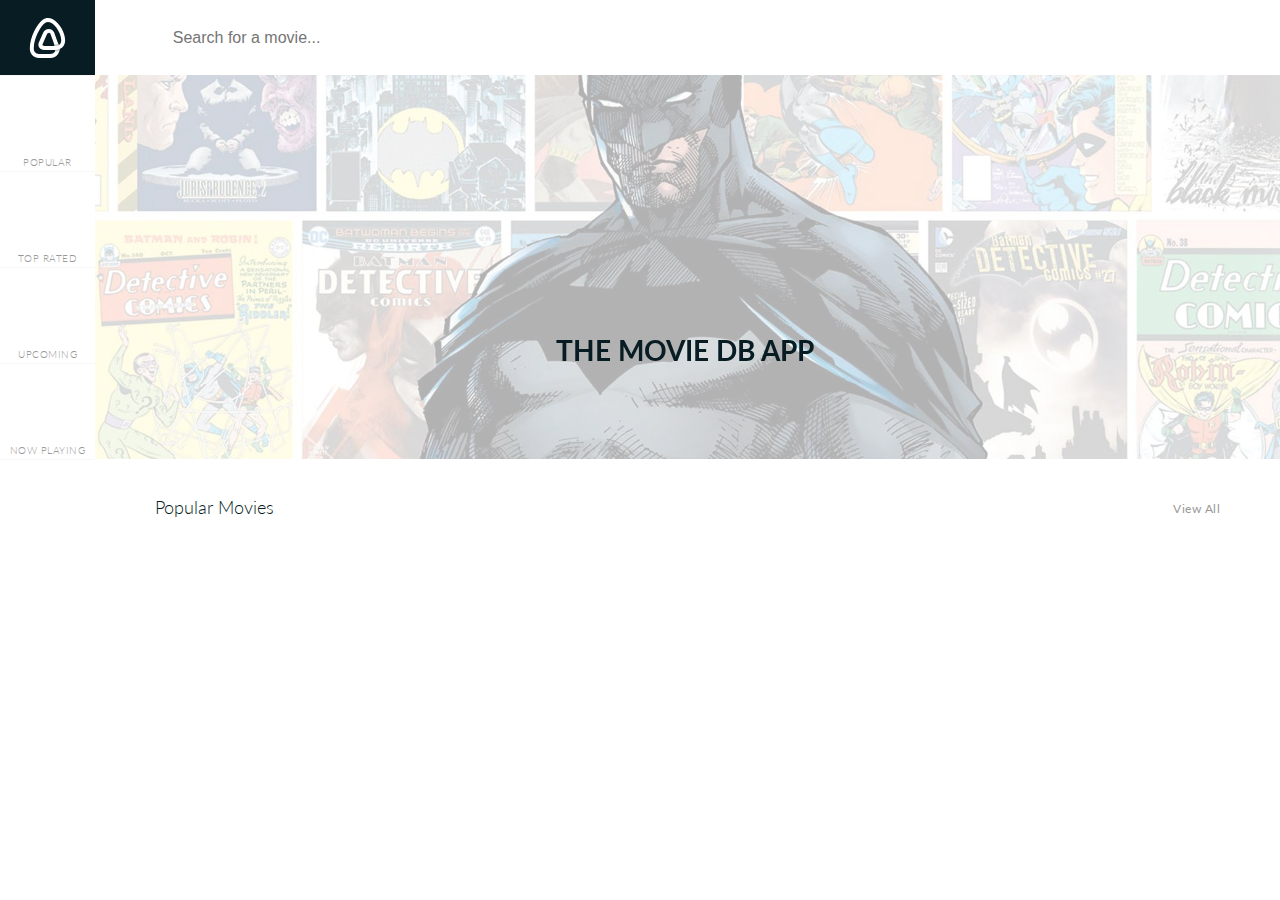
==== landing.html @ 551933ef "subo categoria y link de peliculas" ====
<!DOCTYPE html>
<html lang="en">
<head>
    <meta charset="UTF-8">
    <meta name="viewport" content="width=device-width, initial-scale=1.0">
    <meta http-equiv="X-UA-Compatible" content="ie=edge">
    <title>Document</title>
    <link href="styles/styles2.css" rel="stylesheet" type="text/css">
    <link href='http://fonts.googleapis.com/css?family=Lato&subset=latin,latin-ext' rel='stylesheet' type='text/css'>
    <link rel="stylesheet" href="https://use.fontawesome.com/releases/v5.8.1/css/all.css"
        integrity="sha384-50oBUHEmvpQ+1lW4y57PTFmhCaXp0ML5d60M1M7uH2+nqUivzIebhndOJK28anvf" crossorigin="anonymous">
</head>
<body>
    <nav>
        <a href="#" class="logo"><img src="images/assets/logo.svg"></a>
        <ul class="navigation-list">
            <li class="navigation-item"><a href="#"><i class="far fa-star"></i><span>POPULAR</span></a></li>
            <li class="navigation-item"><a href="#"><i class="fas fa-arrow-up"></i><span>TOP RATED</span></a></li>
            <li class="navigation-item"><a href="#"><i class="far fa-calendar-alt"></i><span>UPCOMING</span></a></li>
            <li class="navigation-item"><a href="#"><i class="far fa-play-circle"></i><span>NOW PLAYING</span></a></li>
        </ul>
    </nav>
    <div class="placeholder">
            <i class="fas fa-search search"></i>
            <input type="text" placeholder="Search for a movie...">
        </div>
    <div class="container">
        <div class="header">
            <h1>THE MOVIE DB APP</h1>
            <div class="banner">
            </div>
        </div>
        <div class="content">
            <div class="movies-category">
                <h2>Popular Movies</h2> 
                <a href="#">View All <i class="fas fa-arrow-right"></i></a> 
            </div>
            <div class="movies">

            </div>

        </div>
    </div>
</body>
</html>
---- styles/styles2.css ----
@import url("https://fonts.googleapis.com/css?family=Lato:400,700");
body {
  margin: 0;
  font-family: "Lato", sans-serif;
  font-weight: 400;
  font-size: 16px;
  color: #999;
}

a {
  color: #999;
  text-decoration: none;
  font-size: 16px;
}
a:hover {
  color: #081c24;
  display: inline-block;
}

nav {
  position: fixed;
  top: 0;
  height: 455px;
  width: 95px;
}
nav .logo {
  display: flex;
  background-color: #081c24;
  width: 95px;
  height: 75px;
  align-items: center;
  justify-content: center;
}
nav .logo:hover {
  display: flex;
  width: 95px;
  height: 75px;
  align-items: center;
  justify-content: center;
}
nav .logo img {
  width: 45px;
  height: 40px;
}

.navigation-list {
  list-style: none;
  padding: 0;
  margin-top: 0px;
  top: 75px;
  text-align: center;
  left: 0;
  border-top: 1px solid #f8f8f8;
  position: fixed;
  background-color: #fff;
  width: 95px;
}
.navigation-list .navigation-item {
  display: flex;
  flex-direction: column;
  width: 95px;
  margin-top: 95px;
  border-top: 1px solid #f8f8f8;
}
.navigation-list .navigation-item a {
  width: 100%;
  font-size: 10px;
  display: flex;
  flex-wrap: wrap;
  align-items: center;
  justify-content: center;
  font-weight: 300;
  text-decoration: none;
  text-transform: uppercase;
  letter-spacing: 0.5px;
  color: #999;
  position: relative;
  cursor: pointer;
}
.navigation-list .navigation-item a:hover {
  color: #081c24;
}
.navigation-list .navigation-item a .far, .navigation-list .navigation-item a .fas, .navigation-list .navigation-item a .fab {
  position: absolute;
  margin-top: -45px;
  font-size: 16px;
}
.navigation-list .navigation-item a span {
  position: absolute;
  margin-top: -20px;
}

.placeholder {
  display: flex;
  flex-direction: row;
  position: fixed;
  width: 100%;
  height: 75px;
  right: 0px;
  top: 0;
  left: 95px;
  background: #fff;
  z-index: 5;
}
.placeholder .search {
  width: 18px;
  height: 18px;
  padding-left: 50px;
  margin-top: 30px;
}
.placeholder input {
  width: 95%;
  padding-left: 10px;
  outline: 0px;
  font-size: 16px;
  border: none;
}

.container {
  width: 93.3%;
  margin-left: 95px;
  margin-top: 75px;
  width: calc(100% - 95px);
}
.container .header {
  width: 100%;
}
.container .header h1 {
  position: absolute;
  z-index: 4;
  margin: 0 auto;
  left: 7%;
  right: 0;
  top: 37%;
  text-align: center;
  font-size: 28px;
  color: #081c24;
}
.container .header .banner {
  background: url(../images/assets/batman.jpg);
  background-position: center;
  background-size: cover;
  position: relative;
  opacity: 0.3;
  height: 384px;
  display: flex;
  flex-direction: column;
  margin: 0 auto;
  background-repeat: no-repeat;
  justify-content: center;
  width: 100%;
  margin-top: 75px;
}
.container .content {
  padding: 30px;
}
.container .content .movies-category {
  display: flex;
  align-items: center;
  justify-content: space-between;
  padding: 10px 30px;
  line-height: 10px;
}
.container .content .movies-category h2 {
  margin: 0;
  font-size: 18px;
  color: #081c24;
  font-weight: 300;
}
.container .content .movies-category a {
  right: 0;
  font-size: 12px;
  letter-spacing: 0.5px;
  margin-top: 5px;
}
.container .content .movies-category a .fa-arrow-right {
  font-size: 8px;
  line-height: 2px;
  font-weight: 600;
}

/*# sourceMappingURL=styles2.css.map */
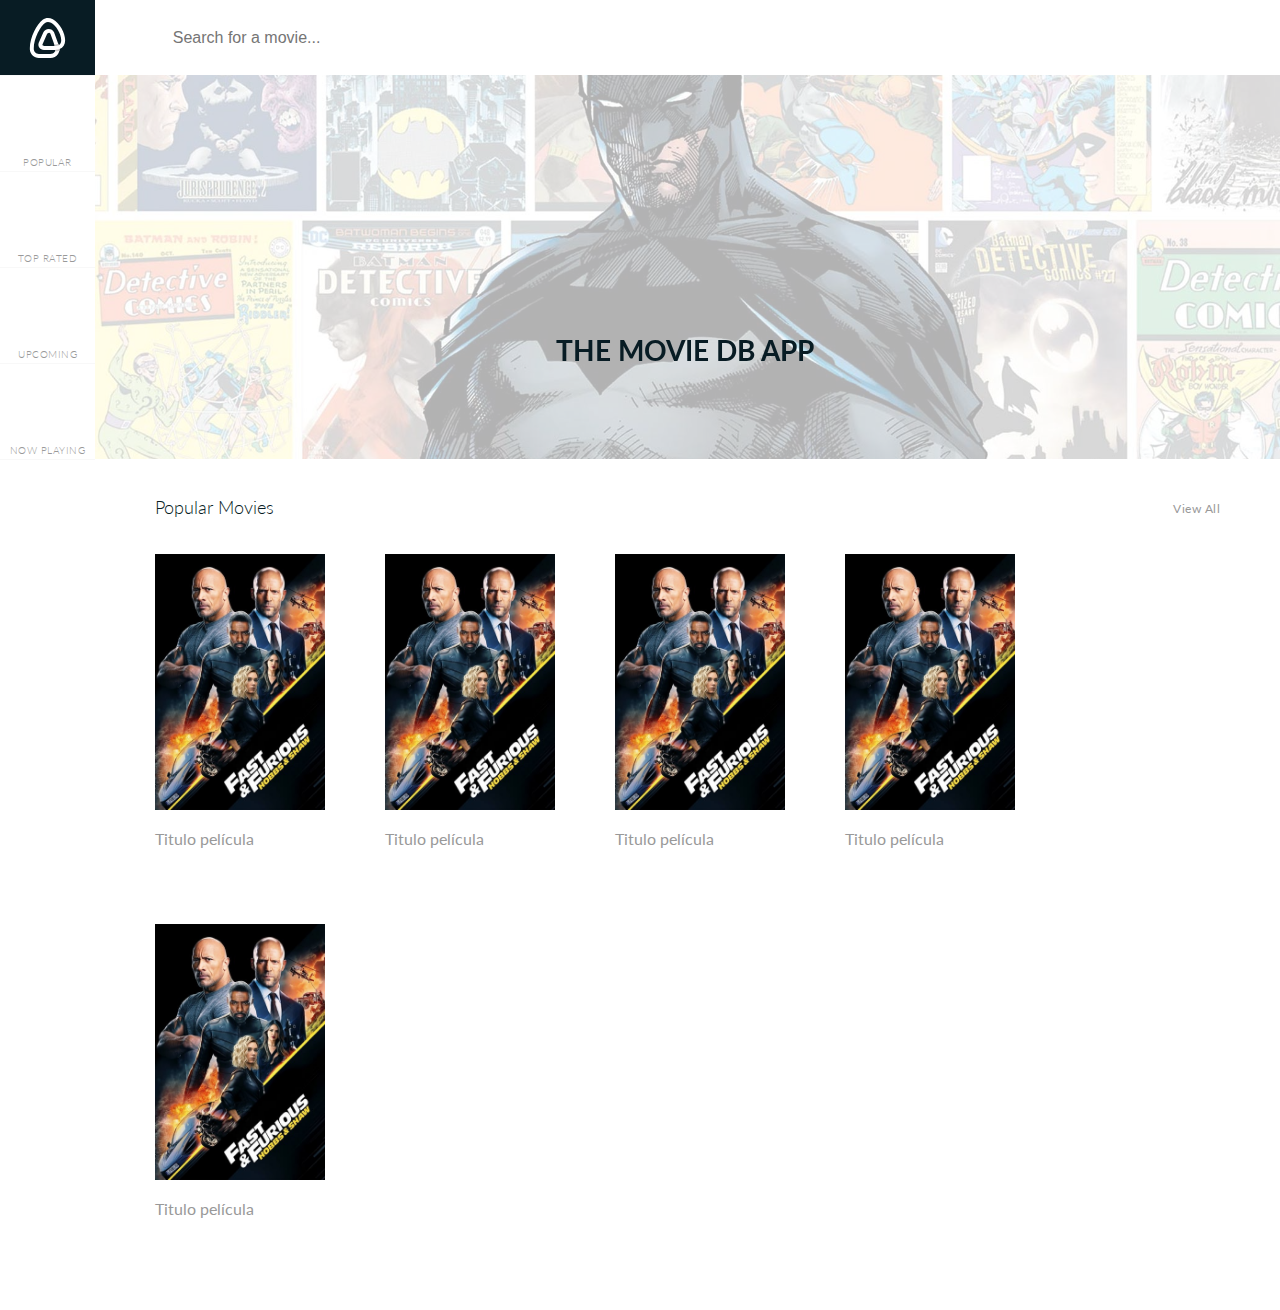
==== commit 8dbff0dc: "se agrega el primer row de peliculas" ====
--- a/landing.html
+++ b/landing.html
@@ -36,7 +36,13 @@
                 <a href="#">View All <i class="fas fa-arrow-right"></i></a> 
             </div>
             <div class="movies">
-
+                    <ul>
+                        <li><a href="#"><figure><img src="images/assets/pelicula.jpg"></figure><p>Titulo película</p></a></li>
+                        <li><a href="#"><figure><img src="images/assets/pelicula.jpg"></figure><p>Titulo película</p></a></li>
+                        <li><a href="#"><figure><img src="images/assets/pelicula.jpg"></figure><p>Titulo película</p></a></li>
+                        <li><a href="#"><figure><img src="images/assets/pelicula.jpg"></figure><p>Titulo película</p></a></li>
+                        <li><a href="#"><figure><img src="images/assets/pelicula.jpg"></figure><p>Titulo película</p></a></li>
+                    </ul>
             </div>
 
         </div>
--- a/styles/styles2.css
+++ b/styles/styles2.css
@@ -178,5 +178,26 @@
   line-height: 2px;
   font-weight: 600;
 }
+.container .content .movies {
+  display: flex;
+  flex-direction: row;
+}
+.container .content .movies ul {
+  list-style: none;
+  display: flex;
+  flex-wrap: wrap;
+  padding-left: 0px;
+  margin-top: 0px;
+}
+.container .content .movies ul li {
+  padding: 30px;
+}
+.container .content .movies ul li figure {
+  margin: 0;
+}
+.container .content .movies ul li figure img {
+  width: 170px;
+  height: 256px;
+}
 
 /*# sourceMappingURL=styles2.css.map */
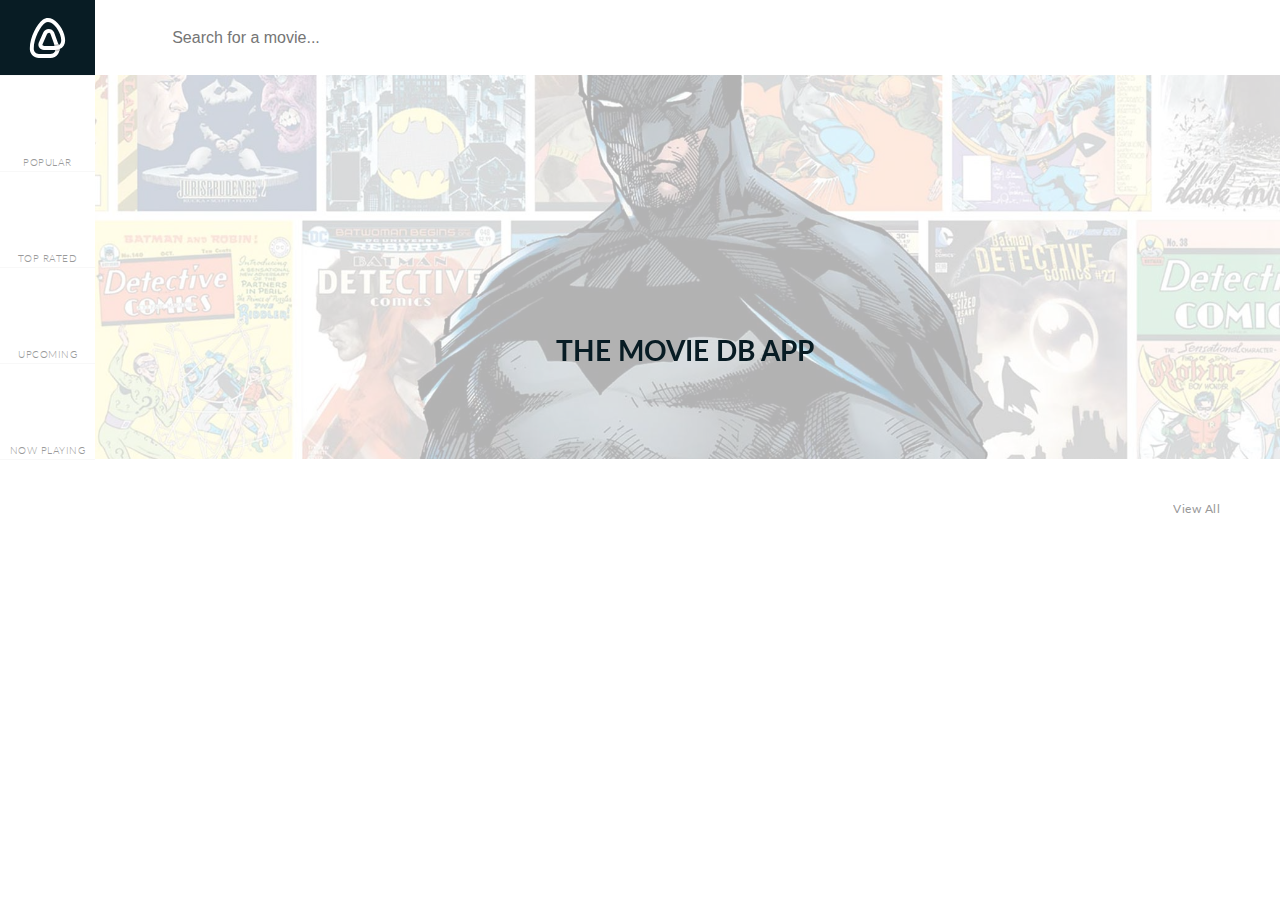
==== commit ea119aaf: "agrego buscador de Angie" ====
--- a/landing.html
+++ b/landing.html
@@ -9,43 +9,41 @@
     <link href='http://fonts.googleapis.com/css?family=Lato&subset=latin,latin-ext' rel='stylesheet' type='text/css'>
     <link rel="stylesheet" href="https://use.fontawesome.com/releases/v5.8.1/css/all.css"
         integrity="sha384-50oBUHEmvpQ+1lW4y57PTFmhCaXp0ML5d60M1M7uH2+nqUivzIebhndOJK28anvf" crossorigin="anonymous">
-</head>
-<body>
-    <nav>
-        <a href="#" class="logo"><img src="images/assets/logo.svg"></a>
+    </head>
+    <body class="body">
+        <nav>
+            <a href="landing.html" class="logo"><img src="images/assets/logo.svg"></a>
         <ul class="navigation-list">
-            <li class="navigation-item"><a href="#"><i class="far fa-star"></i><span>POPULAR</span></a></li>
-            <li class="navigation-item"><a href="#"><i class="fas fa-arrow-up"></i><span>TOP RATED</span></a></li>
-            <li class="navigation-item"><a href="#"><i class="far fa-calendar-alt"></i><span>UPCOMING</span></a></li>
-            <li class="navigation-item"><a href="#"><i class="far fa-play-circle"></i><span>NOW PLAYING</span></a></li>
+            <li class="navigation-item"><a href="#" onclick="searchCategory('popular')"><i class="far fa-star"></i><span>POPULAR</span></a></li>
+            <li class="navigation-item"><a href="#" onclick="searchCategory('top_rated')"><i class="fas fa-arrow-up"></i><span>TOP RATED</span></a></li>
+            <li class="navigation-item"><a href="#" onclick="searchCategory('upcoming')"><i class="far fa-calendar-alt"></i><span>UPCOMING</span></a></li>
+            <li class="navigation-item"><a href="#" onclick="searchCategory('now_playing')"><i class="far fa-play-circle"></i><span>NOW PLAYING</span></a></li>
         </ul>
     </nav>
-    <div class="placeholder">
-            <i class="fas fa-search search"></i>
+    <div class="placeholder" id="search" onkeyup="search()">
+        <i class="fas fa-search search"></i>
             <input type="text" placeholder="Search for a movie...">
+            <ul id="results" class="results"></ul>
         </div>
     <div class="container">
-        <div class="header">
-            <h1>THE MOVIE DB APP</h1>
+        <div class="header" id="mainImage">
+            <h1 id="mainText">THE MOVIE DB APP</h1>
             <div class="banner">
             </div>
         </div>
         <div class="content">
-            <div class="movies-category">
-                <h2>Popular Movies</h2> 
-                <a href="#">View All <i class="fas fa-arrow-right"></i></a> 
+            <div class="movies-category" id="categories-results">
+                <h2 id="title"></h2> 
+                <a href="#" onclick="hideElement()" id="viewAll">View All <i class="fas fa-arrow-right"></i></a> 
             </div>
-            <div class="movies">
-                    <ul>
-                        <li><a href="#"><figure><img src="images/assets/pelicula.jpg"></figure><p>Titulo película</p></a></li>
-                        <li><a href="#"><figure><img src="images/assets/pelicula.jpg"></figure><p>Titulo película</p></a></li>
-                        <li><a href="#"><figure><img src="images/assets/pelicula.jpg"></figure><p>Titulo película</p></a></li>
-                        <li><a href="#"><figure><img src="images/assets/pelicula.jpg"></figure><p>Titulo película</p></a></li>
-                        <li><a href="#"><figure><img src="images/assets/pelicula.jpg"></figure><p>Titulo película</p></a></li>
-                    </ul>
+            <div class="movies" id="movies">
+                <ul>
+                    
+                </ul>
             </div>
 
         </div>
     </div>
+    <script src="main.js" type="text/javascript"></script>
 </body>
 </html>--- a/styles/styles2.css
+++ b/styles/styles2.css
@@ -1,49 +1,216 @@
 @import url("https://fonts.googleapis.com/css?family=Lato:400,700");
 body {
   margin: 0;
-  font-family: "Lato", sans-serif;
+  font-family: 'Lato', sans-serif;
   font-weight: 400;
   font-size: 16px;
   color: #999;
 }
 
-a {
+body .modalContainer {
+  width: 768px;
+  height: 700px;
+  position: relative;
+  z-index: 5;
+  background-color: white;
+  margin: 40px auto;
+}
+
+body .modal {
+  width: 100%;
+  height: 100vh;
+  background-color: #081c24;
+  opacity: 0.98;
+  position: fixed;
+  top: 0;
+  left: 0;
+  z-index: 2;
+  overflow: auto;
+}
+
+body .modalHeader {
+  height: 350px;
+  position: relative;
+  background-size: cover;
+  background-repeat: no-repeat;
+  background-position: 50% 50%;
+}
+
+body .modalData {
+  display: -webkit-box;
+  display: -ms-flexbox;
+  display: flex;
+  -webkit-box-orient: horizontal;
+  -webkit-box-direction: normal;
+      -ms-flex-direction: row;
+          flex-direction: row;
+  -webkit-box-pack: start;
+      -ms-flex-pack: start;
+          justify-content: flex-start;
+  -webkit-box-align: start;
+      -ms-flex-align: start;
+          align-items: flex-start;
+  -ms-flex-wrap: wrap;
+      flex-wrap: wrap;
+}
+
+body .containerModalData {
+  width: 100%;
+  height: 100%;
+  position: absolute;
+  top: 0;
+  left: 0;
+  display: -webkit-box;
+  display: -ms-flexbox;
+  display: flex;
+  -webkit-box-orient: horizontal;
+  -webkit-box-direction: normal;
+      -ms-flex-direction: row;
+          flex-direction: row;
+  -webkit-box-pack: center;
+      -ms-flex-pack: center;
+          justify-content: center;
+  -webkit-box-align: center;
+      -ms-flex-align: center;
+          align-items: center;
+  -webkit-box-sizing: border-box;
+          box-sizing: border-box;
+}
+
+body .modalPoster {
+  width: 50%;
+  height: 100%;
+  display: -webkit-box;
+  display: -ms-flexbox;
+  display: flex;
+  -webkit-box-orient: horizontal;
+  -webkit-box-direction: normal;
+      -ms-flex-direction: row;
+          flex-direction: row;
+  -webkit-box-pack: center;
+      -ms-flex-pack: center;
+          justify-content: center;
+  -webkit-box-align: start;
+      -ms-flex-align: start;
+          align-items: flex-start;
+}
+
+body .modalDataMovie {
+  width: 50%;
+  height: 60%;
+  padding-right: 30px;
+  -webkit-box-sizing: border-box;
+          box-sizing: border-box;
+  display: -webkit-box;
+  display: -ms-flexbox;
+  display: flex;
+  -webkit-box-orient: vertical;
+  -webkit-box-direction: normal;
+      -ms-flex-direction: column;
+          flex-direction: column;
+  -webkit-box-pack: start;
+      -ms-flex-pack: start;
+          justify-content: flex-start;
+  -webkit-box-align: start;
+      -ms-flex-align: start;
+          align-items: flex-start;
+}
+
+body .moreInfo {
+  position: absolute;
+  top: 358px;
+  padding-right: 30px;
+  -webkit-box-sizing: border-box;
+          box-sizing: border-box;
+}
+
+body .close {
+  width: 40px;
+  height: 40px;
+  display: -webkit-box;
+  display: -ms-flexbox;
+  display: flex;
+  -webkit-box-orient: horizontal;
+  -webkit-box-direction: normal;
+      -ms-flex-direction: row;
+          flex-direction: row;
+  -webkit-box-pack: center;
+      -ms-flex-pack: center;
+          justify-content: center;
+  -webkit-box-align: center;
+      -ms-flex-align: center;
+          align-items: center;
+  position: absolute;
+  top: 0;
+  right: 0;
+  cursor: pointer;
+}
+
+body .displayNone {
+  display: none;
+}
+
+body ul {
+  display: inline;
+}
+
+body .results {
+  display: block;
+}
+
+body a {
   color: #999;
   text-decoration: none;
   font-size: 16px;
 }
-a:hover {
+
+body a:hover {
   color: #081c24;
   display: inline-block;
 }
 
-nav {
+body nav {
   position: fixed;
   top: 0;
   height: 455px;
   width: 95px;
 }
-nav .logo {
+
+body nav .logo {
+  display: -webkit-box;
+  display: -ms-flexbox;
   display: flex;
   background-color: #081c24;
   width: 95px;
   height: 75px;
-  align-items: center;
-  justify-content: center;
-}
-nav .logo:hover {
+  -webkit-box-align: center;
+      -ms-flex-align: center;
+          align-items: center;
+  -webkit-box-pack: center;
+      -ms-flex-pack: center;
+          justify-content: center;
+}
+
+body nav .logo:hover {
+  display: -webkit-box;
+  display: -ms-flexbox;
   display: flex;
   width: 95px;
   height: 75px;
-  align-items: center;
-  justify-content: center;
-}
-nav .logo img {
+  -webkit-box-align: center;
+      -ms-flex-align: center;
+          align-items: center;
+  -webkit-box-pack: center;
+      -ms-flex-pack: center;
+          justify-content: center;
+}
+
+body nav .logo img {
   width: 45px;
   height: 40px;
 }
 
-.navigation-list {
+body .navigation-list {
   list-style: none;
   padding: 0;
   margin-top: 0px;
@@ -55,44 +222,66 @@
   background-color: #fff;
   width: 95px;
 }
-.navigation-list .navigation-item {
-  display: flex;
-  flex-direction: column;
+
+body .navigation-list .navigation-item {
+  display: -webkit-box;
+  display: -ms-flexbox;
+  display: flex;
+  -webkit-box-orient: vertical;
+  -webkit-box-direction: normal;
+      -ms-flex-direction: column;
+          flex-direction: column;
   width: 95px;
   margin-top: 95px;
   border-top: 1px solid #f8f8f8;
 }
-.navigation-list .navigation-item a {
+
+body .navigation-list .navigation-item a {
   width: 100%;
   font-size: 10px;
-  display: flex;
-  flex-wrap: wrap;
-  align-items: center;
-  justify-content: center;
+  display: -webkit-box;
+  display: -ms-flexbox;
+  display: flex;
+  -ms-flex-wrap: wrap;
+      flex-wrap: wrap;
+  -webkit-box-align: center;
+      -ms-flex-align: center;
+          align-items: center;
+  -webkit-box-pack: center;
+      -ms-flex-pack: center;
+          justify-content: center;
   font-weight: 300;
   text-decoration: none;
   text-transform: uppercase;
-  letter-spacing: 0.5px;
+  letter-spacing: .5px;
   color: #999;
   position: relative;
   cursor: pointer;
 }
-.navigation-list .navigation-item a:hover {
+
+body .navigation-list .navigation-item a:hover {
   color: #081c24;
 }
-.navigation-list .navigation-item a .far, .navigation-list .navigation-item a .fas, .navigation-list .navigation-item a .fab {
+
+body .navigation-list .navigation-item a .far, body .navigation-list .navigation-item a .fas, body .navigation-list .navigation-item a .fab {
   position: absolute;
   margin-top: -45px;
   font-size: 16px;
 }
-.navigation-list .navigation-item a span {
+
+body .navigation-list .navigation-item a span {
   position: absolute;
   margin-top: -20px;
 }
 
-.placeholder {
-  display: flex;
-  flex-direction: row;
+body .placeholder {
+  display: -webkit-box;
+  display: -ms-flexbox;
+  display: flex;
+  -webkit-box-orient: horizontal;
+  -webkit-box-direction: normal;
+      -ms-flex-direction: row;
+          flex-direction: row;
   position: fixed;
   width: 100%;
   height: 75px;
@@ -102,13 +291,15 @@
   background: #fff;
   z-index: 5;
 }
-.placeholder .search {
+
+body .placeholder .search {
   width: 18px;
   height: 18px;
   padding-left: 50px;
   margin-top: 30px;
 }
-.placeholder input {
+
+body .placeholder input {
   width: 95%;
   padding-left: 10px;
   outline: 0px;
@@ -116,16 +307,18 @@
   border: none;
 }
 
-.container {
+body .container {
   width: 93.3%;
   margin-left: 95px;
   margin-top: 75px;
   width: calc(100% - 95px);
 }
-.container .header {
-  width: 100%;
-}
-.container .header h1 {
+
+body .container .header {
+  width: 100%;
+}
+
+body .container .header h1 {
   position: absolute;
   z-index: 4;
   margin: 0 auto;
@@ -136,68 +329,99 @@
   font-size: 28px;
   color: #081c24;
 }
-.container .header .banner {
+
+body .container .header .banner {
   background: url(../images/assets/batman.jpg);
   background-position: center;
   background-size: cover;
   position: relative;
   opacity: 0.3;
   height: 384px;
-  display: flex;
-  flex-direction: column;
+  display: -webkit-box;
+  display: -ms-flexbox;
+  display: flex;
+  -webkit-box-orient: vertical;
+  -webkit-box-direction: normal;
+      -ms-flex-direction: column;
+          flex-direction: column;
   margin: 0 auto;
   background-repeat: no-repeat;
-  justify-content: center;
+  -webkit-box-pack: center;
+      -ms-flex-pack: center;
+          justify-content: center;
   width: 100%;
   margin-top: 75px;
 }
-.container .content {
+
+body .container .content {
   padding: 30px;
 }
-.container .content .movies-category {
-  display: flex;
-  align-items: center;
-  justify-content: space-between;
+
+body .container .content .movies-category {
+  display: -webkit-box;
+  display: -ms-flexbox;
+  display: flex;
+  -webkit-box-align: center;
+      -ms-flex-align: center;
+          align-items: center;
+  -webkit-box-pack: justify;
+      -ms-flex-pack: justify;
+          justify-content: space-between;
   padding: 10px 30px;
   line-height: 10px;
 }
-.container .content .movies-category h2 {
+
+body .container .content .movies-category h2 {
   margin: 0;
   font-size: 18px;
   color: #081c24;
   font-weight: 300;
 }
-.container .content .movies-category a {
+
+body .container .content .movies-category a {
   right: 0;
   font-size: 12px;
-  letter-spacing: 0.5px;
+  letter-spacing: .5px;
   margin-top: 5px;
 }
-.container .content .movies-category a .fa-arrow-right {
+
+body .container .content .movies-category a .fa-arrow-right {
   font-size: 8px;
   line-height: 2px;
   font-weight: 600;
 }
-.container .content .movies {
-  display: flex;
-  flex-direction: row;
-}
-.container .content .movies ul {
+
+body .container .content .movies {
+  display: -webkit-box;
+  display: -ms-flexbox;
+  display: flex;
+  -webkit-box-orient: horizontal;
+  -webkit-box-direction: normal;
+      -ms-flex-direction: row;
+          flex-direction: row;
+}
+
+body .container .content .movies ul {
   list-style: none;
-  display: flex;
-  flex-wrap: wrap;
+  display: -webkit-box;
+  display: -ms-flexbox;
+  display: flex;
+  -ms-flex-wrap: wrap;
+      flex-wrap: wrap;
   padding-left: 0px;
   margin-top: 0px;
 }
-.container .content .movies ul li {
+
+body .container .content .movies ul li {
   padding: 30px;
 }
-.container .content .movies ul li figure {
+
+body .container .content .movies ul li figure {
   margin: 0;
 }
-.container .content .movies ul li figure img {
+
+body .container .content .movies ul li figure img {
   width: 170px;
   height: 256px;
 }
-
-/*# sourceMappingURL=styles2.css.map */
+/*# sourceMappingURL=styles2.css.map */